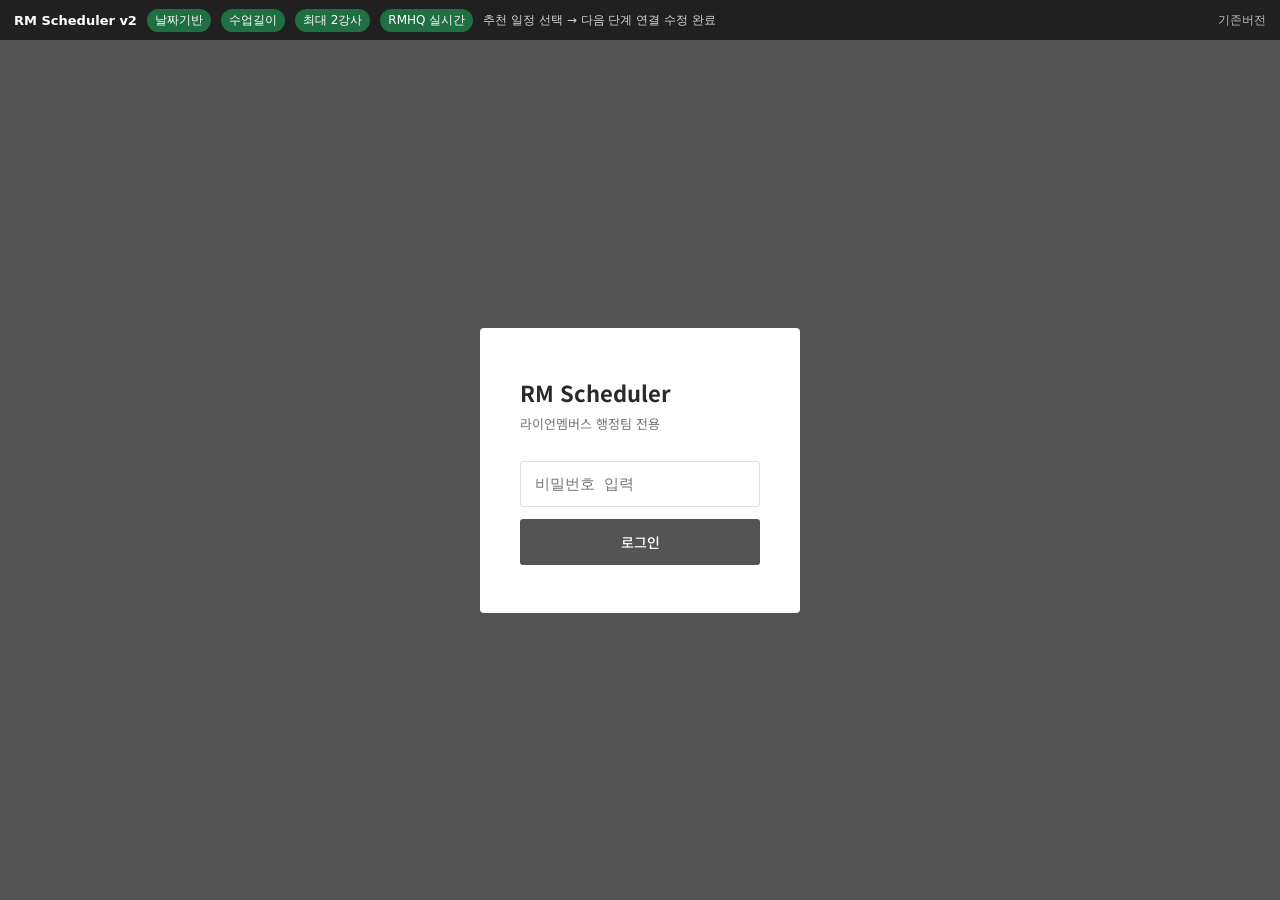
==== index.html @ 64958499 "Point entry page to scheduler build 14" ====
<!doctype html>
<html lang="ko"><head><meta charset="utf-8"><meta name="viewport" content="width=device-width,initial-scale=1"><meta name="rm-build" content="20260810-14"><meta http-equiv="cache-control" content="no-cache, no-store, must-revalidate"><meta http-equiv="pragma" content="no-cache"><meta http-equiv="expires" content="0"><meta http-equiv="refresh" content="0;url=scheduler-v2.html?v=20260810-14"><title>RM Scheduler v2</title><style>body{font-family:system-ui,-apple-system,"Noto Sans KR",sans-serif;background:#f5f4ef;color:#2a2a2a;display:grid;place-items:center;min-height:100vh;margin:0}a{color:#2a2a2a}</style></head><body><div>RM Scheduler v2로 이동합니다. <a href="scheduler-v2.html?v=20260810-14">열기</a></div><script>location.replace('scheduler-v2.html?v=20260810-14'+location.hash)</script></body></html>
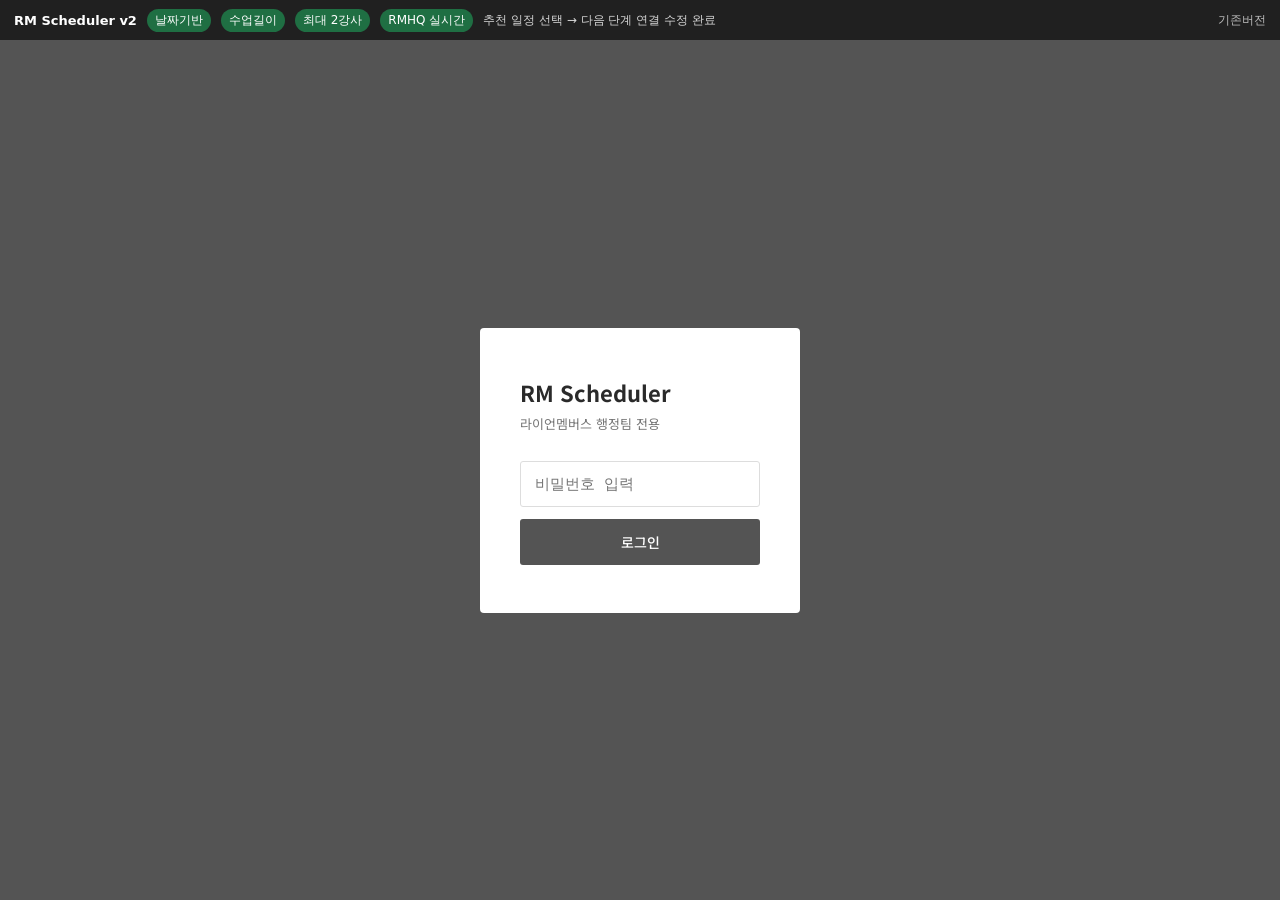
==== commit 9529c878: "Centralize scheduler password fallback" ====
--- a/index.html
+++ b/index.html
@@ -1,2 +1,2 @@
 <!doctype html>
-<html lang="ko"><head><meta charset="utf-8"><meta name="viewport" content="width=device-width,initial-scale=1"><meta name="rm-build" content="20260810-14"><meta http-equiv="cache-control" content="no-cache, no-store, must-revalidate"><meta http-equiv="pragma" content="no-cache"><meta http-equiv="expires" content="0"><meta http-equiv="refresh" content="0;url=scheduler-v2.html?v=20260810-14"><title>RM Scheduler v2</title><style>body{font-family:system-ui,-apple-system,"Noto Sans KR",sans-serif;background:#f5f4ef;color:#2a2a2a;display:grid;place-items:center;min-height:100vh;margin:0}a{color:#2a2a2a}</style></head><body><div>RM Scheduler v2로 이동합니다. <a href="scheduler-v2.html?v=20260810-14">열기</a></div><script>location.replace('scheduler-v2.html?v=20260810-14'+location.hash)</script></body></html>+<html lang="ko"><head><meta charset="utf-8"><meta name="viewport" content="width=device-width,initial-scale=1"><meta name="rm-build" content="20260810-16"><meta http-equiv="cache-control" content="no-cache, no-store, must-revalidate"><meta http-equiv="pragma" content="no-cache"><meta http-equiv="expires" content="0"><meta http-equiv="refresh" content="0;url=scheduler-v2.html?v=20260810-16"><title>RM Scheduler v2</title><style>body{font-family:system-ui,-apple-system,"Noto Sans KR",sans-serif;background:#f5f4ef;color:#2a2a2a;display:grid;place-items:center;min-height:100vh;margin:0}a{color:#2a2a2a}</style></head><body><div>RM Scheduler v2로 이동합니다. <a href="scheduler-v2.html?v=20260810-16">열기</a></div><script>location.replace('scheduler-v2.html?v=20260810-16'+location.hash)</script></body></html>
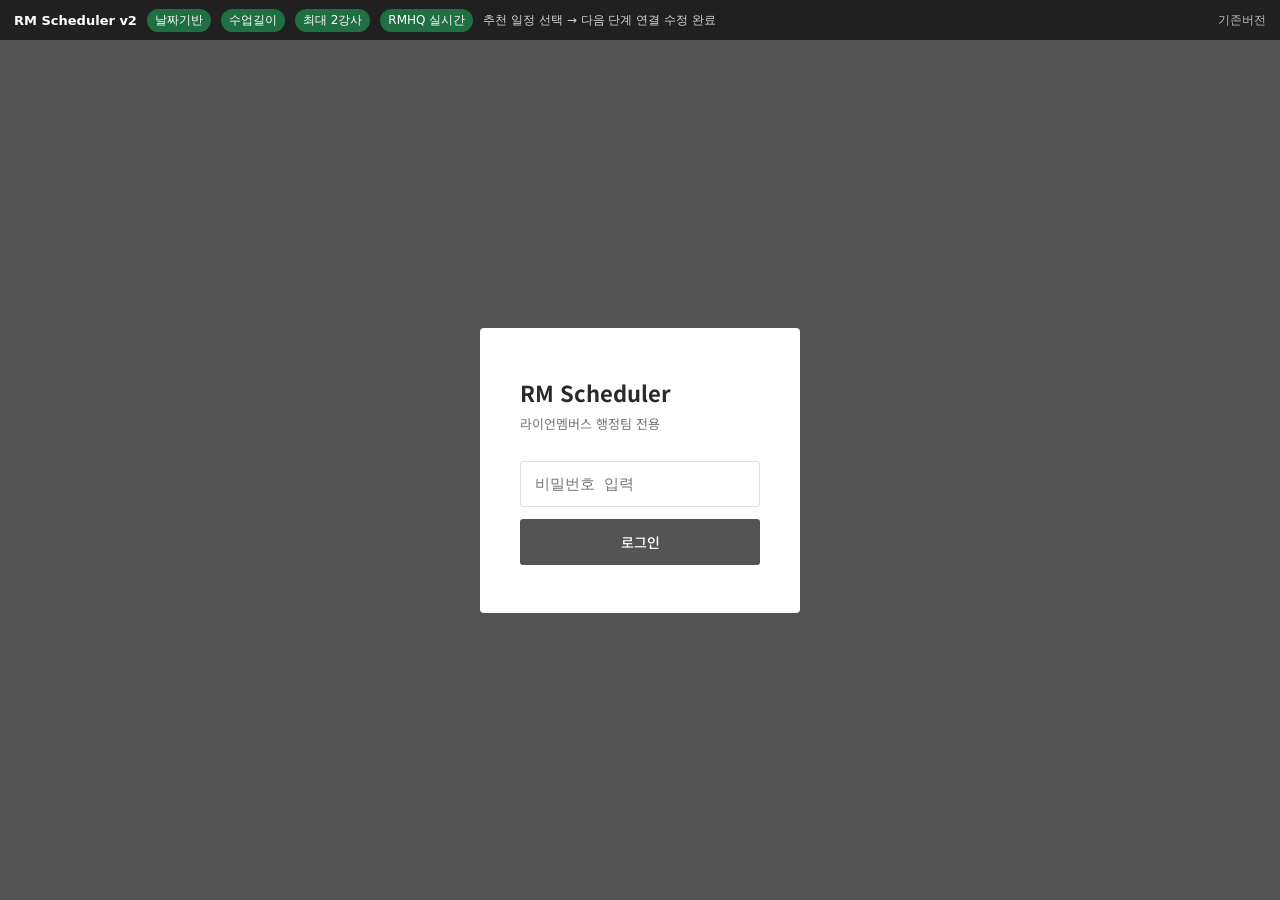
==== commit 71a9fb57: "Avoid premature phone parsing while typing" ====
--- a/index.html
+++ b/index.html
@@ -1,2 +1,2 @@
 <!doctype html>
-<html lang="ko"><head><meta charset="utf-8"><meta name="viewport" content="width=device-width,initial-scale=1"><meta name="rm-build" content="20260810-16"><meta http-equiv="cache-control" content="no-cache, no-store, must-revalidate"><meta http-equiv="pragma" content="no-cache"><meta http-equiv="expires" content="0"><meta http-equiv="refresh" content="0;url=scheduler-v2.html?v=20260810-16"><title>RM Scheduler v2</title><style>body{font-family:system-ui,-apple-system,"Noto Sans KR",sans-serif;background:#f5f4ef;color:#2a2a2a;display:grid;place-items:center;min-height:100vh;margin:0}a{color:#2a2a2a}</style></head><body><div>RM Scheduler v2로 이동합니다. <a href="scheduler-v2.html?v=20260810-16">열기</a></div><script>location.replace('scheduler-v2.html?v=20260810-16'+location.hash)</script></body></html>
+<html lang="ko"><head><meta charset="utf-8"><meta name="viewport" content="width=device-width,initial-scale=1"><meta name="rm-build" content="20260810-19"><meta http-equiv="cache-control" content="no-cache, no-store, must-revalidate"><meta http-equiv="pragma" content="no-cache"><meta http-equiv="expires" content="0"><meta http-equiv="refresh" content="0;url=scheduler-v2.html?v=20260810-19"><title>RM Scheduler v2</title><style>body{font-family:system-ui,-apple-system,"Noto Sans KR",sans-serif;background:#f5f4ef;color:#2a2a2a;display:grid;place-items:center;min-height:100vh;margin:0}a{color:#2a2a2a}</style></head><body><div>RM Scheduler v2로 이동합니다. <a href="scheduler-v2.html?v=20260810-19">열기</a></div><script>location.replace('scheduler-v2.html?v=20260810-19'+location.hash)</script></body></html>
